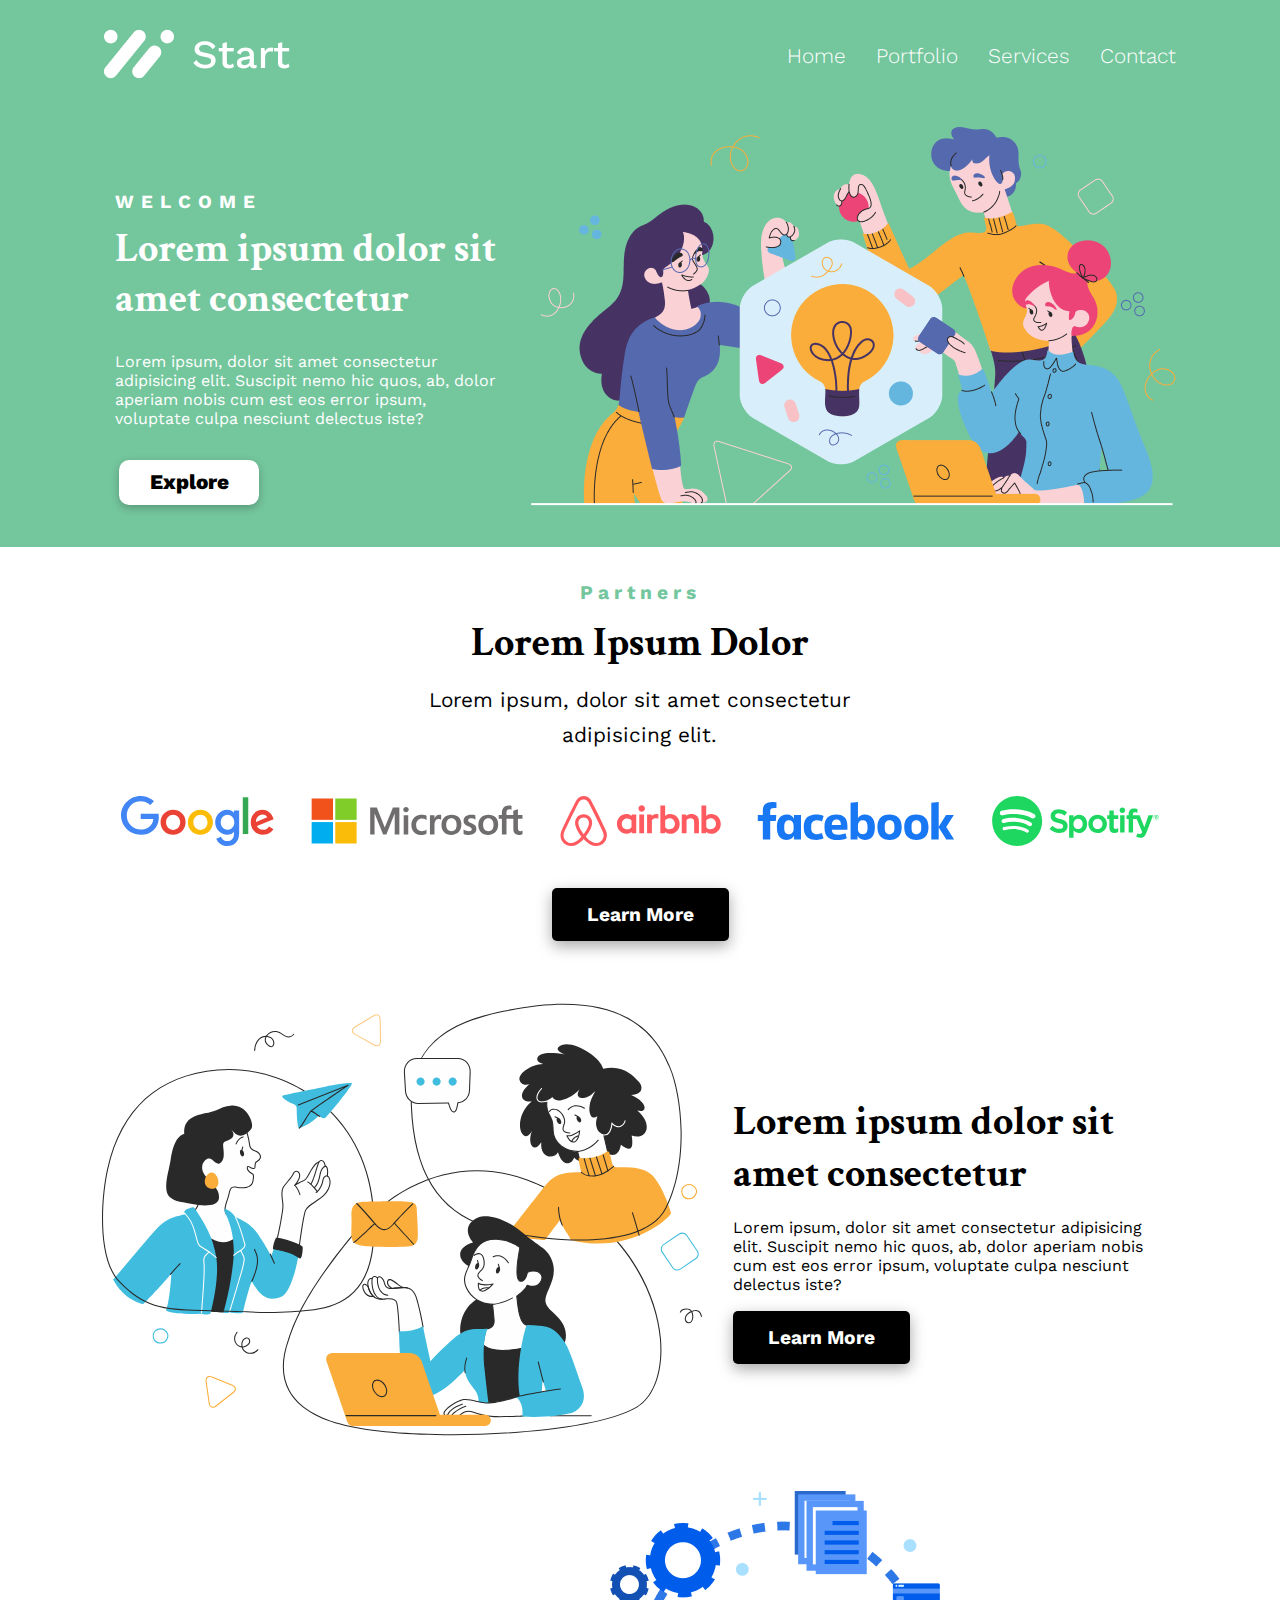
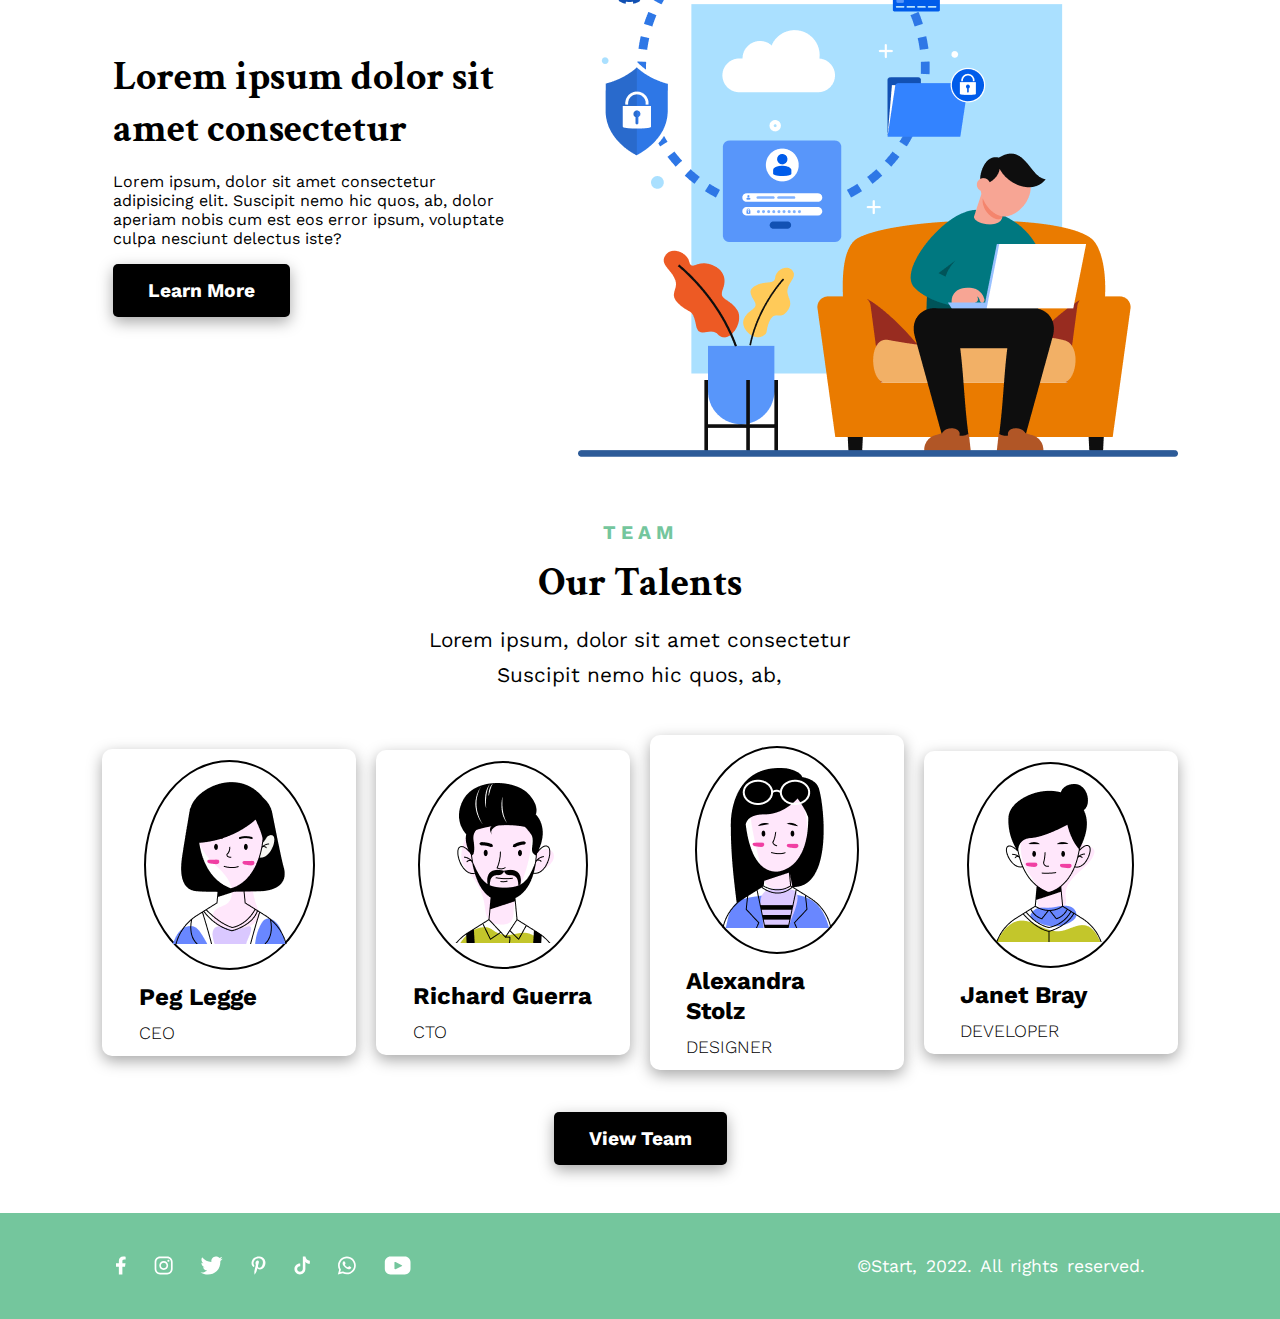
==== index.html @ eab358f7 "start figma templeat" ====
<!DOCTYPE html>
<html lang="en">
  <head>
    <meta charset="UTF-8" />
    <meta name="viewport" content="width=device-width, initial-scale=1.0" />
    <title>Document</title>
    <link rel="stylesheet" href="./style.css" />
  </head>
  <body>
    <header>
      <section id="sec1">
        <nav role="navbar">
          <article class="navbar">
            <div class="nav-contents">
              <div class="nav-logo">
                <img src="home.image/nav-logo (1).png" alt="logo" />
              </div>
              <div class="nav-links">
                <ul class="nav-anchors-list">
                  <li>
                    <a href="./index.html">Home</a>
                  </li>
                  <li>
                    <a href="./Portfolio/index.html">Portfolio</a>
                  </li>
                  <li>
                    <a href="./Sevices/index.html">Services</a>
                  </li>
                  <li>
                    <a href="./Contacts/index.html">Contact</a>
                  </li>
                </ul>
              </div>
              <div class="mob-visibility-nav-list">
                <a
                  class="hamburg-img"
                  href="app.js:void(0)"
                  onclick="myFunction()"
                >
                  <img src="home.image/nav-list-logo.png" />
                </a>
                <div class="hamburg-menu">
                  <div class="menu-items">
                    <a href="./index.html">Home</a>
                  </div>
                  <div class="menu-items">
                    <a href="./Portfolio/index.html">Portfolio</a>
                  </div>
                  <div class="menu-items">
                    <a href="./Sevices/index.html">Services</a>
                  </div>
                  <div class="menu-items">
                    <a href="./Contacts/index.html">Contact US</a>
                  </div>
                </div>
              </div>
            </div>
          </article>
        </nav>
        <div class="hero-sec1">
          <div class="hero-sec-header">
            <h3>WELCOME</h3>
            <h5>Lorem ipsum dolor sit amet consectetur</h5>
            <p>
              Lorem ipsum, dolor sit amet consectetur adipisicing elit. Suscipit
              nemo hic quos, ab, dolor aperiam nobis cum est eos error ipsum,
              voluptate culpa nesciunt delectus iste?
            </p>
            <div class="explore-button-container">
              <div id="explore-button">Explore</div>
            </div>
          </div>
          <div class="hero-sec-img-container">
            <img src="home.image/Group.png" alt="image" />
          </div>
        </div>
      </section>
    </header>

    <main>
      <section id="sec2">
        <div class="sec2-header">
          <span>Partners</span>
          <h3>Lorem Ipsum Dolor</h3>
          <p>Lorem ipsum, dolor sit amet consectetur adipisicing elit.</p>
        </div>
        <div class="home-social-img-wrapper">
          <img class="nover" src="home.image/google.svg" />
          <img class="nover" src="home.image/microsoft.svg" />
          <img class="nover" src="home.image/airbub.svg" />
          <img class="nover" src="home.image/facebook.svg" />
          <img class="nover" src="home.image/spotify.svg" />
        </div>
        <div class="sec2-button-container">
          <div class="learn-more-button">Learn More</div>
        </div>
      </section>
      <section id="sec3">
        <div class="sec3-image-container">
          <img src="./home.image/logocopy.svg" alt="Image" />
        </div>
        <div class="sec3-content">
          <h3>Lorem ipsum dolor sit amet consectetur</h3>
          <p>
            Lorem ipsum, dolor sit amet consectetur adipisicing elit. Suscipit
            nemo hic quos, ab, dolor aperiam nobis cum est eos error ipsum,
            voluptate culpa nesciunt delectus iste?
          </p>
          <div class="learn-more-button" style="display: inline-block">
            Learn More
          </div>
        </div>
      </section>

      <section id="sec4">
        <div class="sec4-content">
          <h3>Lorem ipsum dolor sit amet consectetur</h3>
          <p>
            Lorem ipsum, dolor sit amet consectetur adipisicing elit. Suscipit
            nemo hic quos, ab, dolor aperiam nobis cum est eos error ipsum,
            voluptate culpa nesciunt delectus iste?
          </p>
          <div class="learn-more-button" style="display: inline-block">
            Learn More
          </div>
        </div>
        <div class="sec4-image-container">
          <img src="home.image/office image.png" alt="Image" />
        </div>
      </section>
      <section id="sec5">
        <div class="sec5-header">
          <span>team</span>
          <h3>Our Talents</h3>
          <p>
            Lorem ipsum, dolor sit amet consectetur Suscipit nemo hic quos, ab,
          </p>
        </div>
        <div class="sec5-team-container">
          <div class="team-details">
            <div class="team-content">
              <div class="member-image">
                <img src="home.image/member no1.png" alt="member-image" />
              </div>
              <div class="team-member-details">
                <h3>Peg Legge</h3>
                <h6>CEO</h6>
              </div>
            </div>
          </div>
          <div class="team-details">
            <div class="team-content">
              <div class="member-image">
                <img src="home.image/member no2.png" alt="member-image" />
              </div>
              <div class="team-member-details">
                <h3>Richard Guerra</h3>
                <h6>CTO</h6>
              </div>
            </div>
          </div>
          <div class="team-details">
            <div class="team-content">
              <div class="member-image">
                <img src="home.image/member no3.png" alt="member-image" />
              </div>
              <div class="team-member-details">
                <h3>Alexandra Stolz</h3>
                <h6>DESIGNER</h6>
              </div>
            </div>
          </div>
          <div class="team-details">
            <div class="team-content">
              <div class="member-image">
                <img src="home.image/member no4.png" alt="member-image" />
              </div>
              <div class="team-member-details">
                <h3>Janet Bray</h3>
                <h6>DEVELOPER</h6>
              </div>
            </div>
          </div>
        </div>
        <div class="sec5-button-container">
          <div class="sec5-button">View Team</div>
        </div>
      </section>
    </main>
    <footer>
      <section id="foot-section">
        <article class="footer-content">
          <div class="foot-social-links">
            <img class="hnover" src="home.image/social 1.svg" alt="social-logo" />
            <img class="hnover" src="home.image/social 2.svg" alt="social-logo" />
            <img class="hnover" src="home.image/social 3.svg" alt="social-logo" />
            <img class="hnover" src="home.image/social 4.svg" alt="social-logo" />
            <img class="hnover" src="home.image/social 5.svg" alt="social-logo" />
            <img class="hnover" src="home.image/social 6.svg" alt="social-logo" />
            <img class="hnover" src="home.image/social 7.svg" alt="social-logo" />
          </div>

          <div class="foot-end">
            <p>©Start, 2022. All rights reserved.</p>
          </div>
        </article>
      </section>
    </footer>
  </body>
</html>
---- style.css ----
/* Primary font  */
@import url("https://fonts.googleapis.com/css2?family=Crimson+Text:ital,wght@0,400;0,600;0,700;1,400;1,600;1,700&display=swap");

/* Secondary font  */
@import url("https://fonts.googleapis.com/css2?family=Work+Sans:ital,wght@0,100..900;1,100..900&display=swap");

body {
  margin: 0%;
  padding: 0%;
}

* {
  box-sizing: border-box;
}

:root {
  --pri-color: #74c69d;
  --pri-font: "Crimson Text";
  --sec-font: "Work Sans";
}

/* Nav Section  */
#sec1 {
  width: 100%;
  height: fit-content;
  border: 2px solid var(--pri-color);
  background-color: var(--pri-color);
  padding: 2% 8%;
}

/* Navbar Styling  */
.navbar {
  width: 100%;
  height: fit-content;
  display: flex;
  align-items: center;
  justify-content: center;
}

.nav-contents {
  width: 100%;
  display: flex;
  align-items: center;
  justify-content: space-between;
  align-content: baseline;
}

/* Nav Links  */
.nav-links {
  width: fit-content;
  display: flex;
  align-items: center;
  justify-content: center;
}

.nav-links > .nav-anchors-list {
  display: flex;
  align-items: center;
  list-style: none;
  gap: 30px;
}

.nav-anchors-list > li:hover {
  color: black;
}

.nav-anchors-list a {
  color: #fff;
  text-decoration: none;
  font-family: var(--sec-font);
  font-size: 1.3rem;
  font-weight: 300;
  line-height: 25px;
}

.nav-anchors-list a:hover {
  font-size: 1.8rem;
  font-weight: 600;
  color: black;
}

/* Hero Section Styling  */
.hero-sec1 {
  width: 100%;
  height: fit-content;
  color: #fff;
  margin-top: 4%;
  display: flex;
  justify-content: space-between;
}
.nover:hover {
  transform: scale(0.5);
}
.hnover:hover {
  transform: scale(1.5);
}
.hero-sec-header {
  width: 50%;
  padding: 1%;
  padding-top: 6%;
  display: flex;
  flex-direction: column;
  gap: 12px;
}

.hero-sec-header > h3 {
  font-family: var(--sec-font);
  color: #fff;
  margin: 0%;
  line-height: 20px;
  letter-spacing: 7px;
}

.hero-sec-header > h5 {
  font-size: 2.5rem;
  font-family: var(--pri-font);
  line-height: 50px;
  margin: 0%;
}

.hero-sec-header > p {
  font-family: var(--sec-font);
  font-size: 1rem;
  font-weight: 400;
  width: 95%;
}

.explore-button-container {
  width: 100%;
  padding: 1%;
}

.explore-button-container > #explore-button {
  width: 20%;
  color: black;
  background-color: #fff;
  font-family: var(--sec-font);
  font-size: 1.3rem;
  font-weight: 800;
  display: flex;
  align-items: center;
  justify-content: center;
  padding: 10px 70px;
  line-height: 25px;
  border-radius: 10px;
  box-shadow: rgba(0, 0, 0, 0.35) 0px 5px 15px;
  box-shadow: rgba(0, 0, 0, 0.24) 0px 3px 8px;
}
.hero-sec-img-container {
  width: fit-content;
}
.mob-visibility-nav-list {
  display: none;
}
#sec2 {
  padding: 2% 8%;
  display: flex;
  flex-direction: column;
  align-items: center;
  justify-content: center;
  gap: 10px;
}

.sec2-header {
  width: 100%;
  padding: 1% 0%;
  display: flex;
  flex-direction: column;
  align-items: center;
  justify-content: center;
  gap: 15px;
}

.sec2-header > span {
  color: var(--pri-color);
  font-family: var(--sec-font);
  font-size: 1.2rem;
  font-weight: 700;
  letter-spacing: 5px;
  line-height: 20px;
}

.sec2-header > h3 {
  font-size: 2.5rem;
  font-family: var(--pri-font);
  line-height: 50px;
  font-weight: 700;
  margin: 0%;
}

.sec2-header > p {
  font-size: 1.3rem;
  font-family: var(--sec-font);
  font-weight: 400;
  line-height: 35px;
  width: 40%;
  text-align: center;
  margin: 0%;
}

.home-social-img-wrapper {
  width: 100%;
  height: fit-content;
  margin-top: 1%;
  padding: 1% 0%;
  display: flex;
  align-items: center;
  justify-content: space-around;
}

.sec2-button-container {
  width: 100%;
  padding: 1% 0%;
  display: flex;
  align-items: center;
  justify-content: center;
  margin-top: 1%;
}

.learn-more-button {
  text-align: center;
  padding: 15px 35px;
  background-color: black;
  color: #fff;
  font-size: 1.2rem;
  font-family: var(--sec-font);
  font-weight: 700;
  border-radius: 5px;
  box-shadow: rgba(0, 0, 0, 0.35) 0px 5px 15px;
}

#sec3 {
  width: 100%;
  height: fit-content;
  padding: 2% 8%;
  display: flex;
  align-items: center;
  gap: 20px;
}

.sec3-image-container {
  width: fit-content;
  height: fit-content;
}
.sec3-content {
  width: 50%;
  padding: 1%;
}

.sec3-content > h3 {
  font-family: var(--pri-font);
  font-size: 2.5rem;
  font-weight: 800;
  margin: 4% 0%;
}

.sec3-content > p {
  font-family: var(--sec-font);
  font-size: 1rem;
  font-weight: 400;
  margin: 4% 0%;
}

/* Section 4 Styling  */
#sec4 {
  width: 100%;
  height: fit-content;
  padding: 2% 8%;
  display: flex;
  align-items: center;
  gap: 50px;
}

/* Sec 4 Content  */
.sec4-content {
  width: 50%;
  padding: 1%;
}

.sec4-content > h3 {
  font-family: var(--pri-font);
  font-size: 2.5rem;
  font-weight: 800;
  margin: 4% 0%;
}

.sec4-content > p {
  font-family: var(--sec-font);
  font-size: 1rem;
  font-weight: 400;
  margin: 4% 0%;
}

/* Sec 4 Image Container  */
.sec4-image-container {
  width: fit-content;
  height: fit-content;
}
/* Section 5 Styling  */

/* Section 5 Stylings  */
#sec5 {
  padding: 2% 8%;
  display: flex;
  flex-direction: column;
  align-items: center;
  justify-content: center;
  gap: 10px;
}

/* Section 2 Header  */
.sec5-header {
  width: 100%;
  padding: 1% 0%;
  display: flex;
  flex-direction: column;
  align-items: center;
  justify-content: center;
  gap: 15px;
}

.sec5-header > span {
  color: var(--pri-color);
  font-family: var(--sec-font);
  font-size: 1.2rem;
  font-weight: 700;
  letter-spacing: 5px;
  line-height: 20px;
  text-transform: uppercase;
}

.sec5-header > h3 {
  font-size: 2.5rem;
  font-family: var(--pri-font);
  line-height: 50px;
  font-weight: 700;
  margin: 0%;
}

.sec5-header > p {
  font-size: 1.3rem;
  font-family: var(--sec-font);
  font-weight: 400;
  line-height: 35px;
  width: 40%;
  text-align: center;
  margin: 0%;
}

/* Sec 5 Team div Container  */
.sec5-team-container {
  width: 100%;
  margin-top: 1%;
  padding: 1% 0%;
  display: flex;
  align-items: center;
  gap: 20px;
}

.team-details {
  width: 25%;
  height: fit-content;
  display: flex;
  padding: 1% 1%;
  display: flex;
  flex-direction: column;
  box-shadow: rgba(0, 0, 0, 0.35) 0px 5px 15px;
  border-radius: 10px;
}

/* Team Content Div  */
.team-content {
  width: 100%;
  display: flex;
  flex-direction: column;
  align-items: center;
  justify-content: center;
  gap: 10px;
}

.member-image {
  border: 2px solid black;
  padding: 20px 20px;
  border-radius: 50%;
}

.team-member-details {
  width: 80%;
  padding: 1%;
}

.team-member-details > h3 {
  margin: 0%;
  font-family: var(--sec-font);
  font-size: 1.5rem;
  line-height: 30px;
}

.team-member-details > h6 {
  margin: 0%;
  font-family: var(--sec-font);
  margin-top: 6%;
  font-size: 1.1rem;
  font-weight: 300;
}

/* <!-- Sec5 Button Container  --> */
.sec5-button-container {
  width: 100%;
  padding: 2% 0%;
  display: flex;
  align-items: center;
  justify-content: center;
}

.sec5-button {
  text-align: center;
  padding: 15px 35px;
  background-color: black;
  color: #fff;
  font-size: 1.2rem;
  font-family: var(--sec-font);
  font-weight: 700;
  border-radius: 5px;
  box-shadow: rgba(0, 0, 0, 0.35) 0px 5px 15px;
}

/* Footer Styling  */
/* Footer Section  */
#foot-section {
  width: 100%;
  height: fit-content;
  background-color: var(--pri-color);
  display: flex;
  align-items: center;
  justify-content: center;
  padding: 2% 8%;
}

.footer-content {
  width: 100%;
  display: flex;
  align-items: center;
  justify-content: space-between;
}
.foot-social-links {
  width: 30%;
  padding: 1% 0%;
  display: flex;
  align-items: center;
  justify-content: space-around;
}

/* Foot End Para  */
.foot-end {
  padding: 0% 3%;
}

.foot-end > p {
  color: #fff;
  font-family: var(--sec-font);
  font-size: 1.1rem;
  word-spacing: 3px;
}
@media (min-width: 200px) and (max-width: 400px) {
  .nav-contents {
    width: 100%;
    display: flex;
    align-items: first baseline;
    justify-content: space-between;
    align-content: baseline;
  }

  /* Nav Links  */
  .nav-logo > img {
    width: 60%;
  }

  .nav-links {
    display: none;
  }

  /* <!-- Mob Visibility Nav List  --> */
  .mob-visibility-nav-list {
    width: 50%;
    padding: 1%;
    display: flex;
    flex-direction: column;
    align-items: flex-end;
  }

  /* Hamburger Image Div  */
  .hamburg-img {
    border: 1px solid white;
    width: fit-content;
    padding: 0.5%;
    text-align: center;
  }

  /* Hamburger Menu  */
  .hamburg-menu {
    background-color: #fff;
    width: 100%;
    display: flex;
    flex-direction: column;
    align-items: center;
    justify-content: center;
    padding: 2%;
    padding-bottom: 6%;
    margin-top: 10%;
    border-radius: 10px;
    display: none;
  }

  .hamburg-menu > .menu-items {
    width: 90%;
    border-bottom: 1px solid black;
    margin-top: 4%;
    padding: 4%;
    display: flex;
    align-items: center;
    justify-content: center;
  }

  .menu-items > a {
    text-decoration: none;
    color: black;
    width: 100%;
    height: 100%;
    text-align: center;
    font-size: 1rem;
    font-weight: 600;
    font-family: var(--sec-font);
  }

  /* Hero Section Styling  */
  .hero-sec1 {
    display: flex;
    flex-direction: column;
    justify-content: center;
    align-items: center;
    margin-top: 6%;
  }

  .hero-sec-header {
    width: 100%;
    display: flex;
    flex-direction: column;
    /* align-items: center; */
    justify-content: center;
    gap: 12px;
    order: 2;
  }

  .hero-sec-header > h5 {
    font-size: 1.9rem;
    line-height: 30px;
  }

  .hero-sec-header > p {
    width: 100%;
  }

  /* Hero Section Explore Button  */
  .explore-button-container {
    padding: 0%;
  }

  .hero-sec-img-container {
    width: 100%;
  }

  .hero-sec-img-container > img {
    width: 100%;
  }

  /* Sec 2 Styling  */

  #sec2 {
    gap: 30px;
  }

  .sec2-header > span {
    font-size: 1.1rem;
  }

  .sec2-header > h3 {
    font-size: 1.5rem;
  }

  .sec2-header > p {
    width: 100%;
  }

  .sec2-header {
    margin-top: 4%;
  }

  /* Home Social Img Wrapper  */
  .home-social-img-wrapper {
    display: flex;
    flex-direction: column;
    align-items: center;
    justify-content: center;
    gap: 40px;
    margin-top: 12%;
  }

  /* Section 3 Styling  */
  #sec3 {
    width: 100%;
    display: flex;
    flex-direction: column;
    align-items: center;
    margin-top: 10%;
  }

  /* Sec 3 Image Container  */
  .sec3-image-container {
    width: 100%;
    height: fit-content;
    padding: 2% 0%;
  }

  .sec3-image-container > img {
    width: 100%;
  }

  /* Sec 3 Content  */
  .sec3-content {
    width: 100%;
    padding: 1%;
  }

  .sec3-content > h3 {
    font-size: 1.5rem;
  }

  .sec3-content > p {
    font-size: 1rem;
    font-weight: 300;
    width: 95%;
    line-height: 18px;
    margin: 10% 0%;
  }

  /* Section 3 Styling  */
  #sec4 {
    width: 100%;
    display: flex;
    flex-direction: column;
    align-items: center;
    margin-top: 10%;
  }

  /* Sec 4 Image Container  */
  .sec4-image-container {
    width: 100%;
    height: fit-content;
    padding: 2% 0%;
  }

  .sec4-image-container > img {
    width: 100%;
  }

  /* Sec 4 Content  */
  .sec4-content {
    width: 100%;
    padding: 1%;
    order: 2;
  }

  .sec4-content > h3 {
    font-size: 1.5rem;
  }

  .sec4-content > p {
    font-size: 1rem;
    font-weight: 300;
    width: 95%;
    line-height: 18px;
    margin: 10% 0%;
  }

  /* Sec 5 Styling  */

  #sec5 {
    gap: 20px;
    margin-top: 12%;
  }

  .sec5-header {
    margin-top: 4%;
  }

  .sec5-header > span {
    font-size: 1.1rem;
  }

  .sec5-header > h3 {
    font-size: 1.5rem;
  }

  .sec5-header > p {
    width: 90%;
  }

  /* Sec 5 Team div Container  */
  /* Team Member Details  */
  .sec5-team-container {
    display: flex;
    flex-direction: column;
    align-items: center;
  }

  .team-details {
    width: 100%;
    display: flex;
    padding: 6% 1%;
  }

  /* Footer Styling  */
  /* Footer Section  */

  .footer-content {
    width: 100%;
    display: flex;
    flex-direction: column;
    align-items: center;
  }

  .foot-social-links {
    width: 100%;
    padding: 4% 0%;
    margin-top: 12%;
    display: flex;
    align-items: center;
    justify-content: space-around;
  }
}
.nover:hover {
  transform: scale(0.5);
}
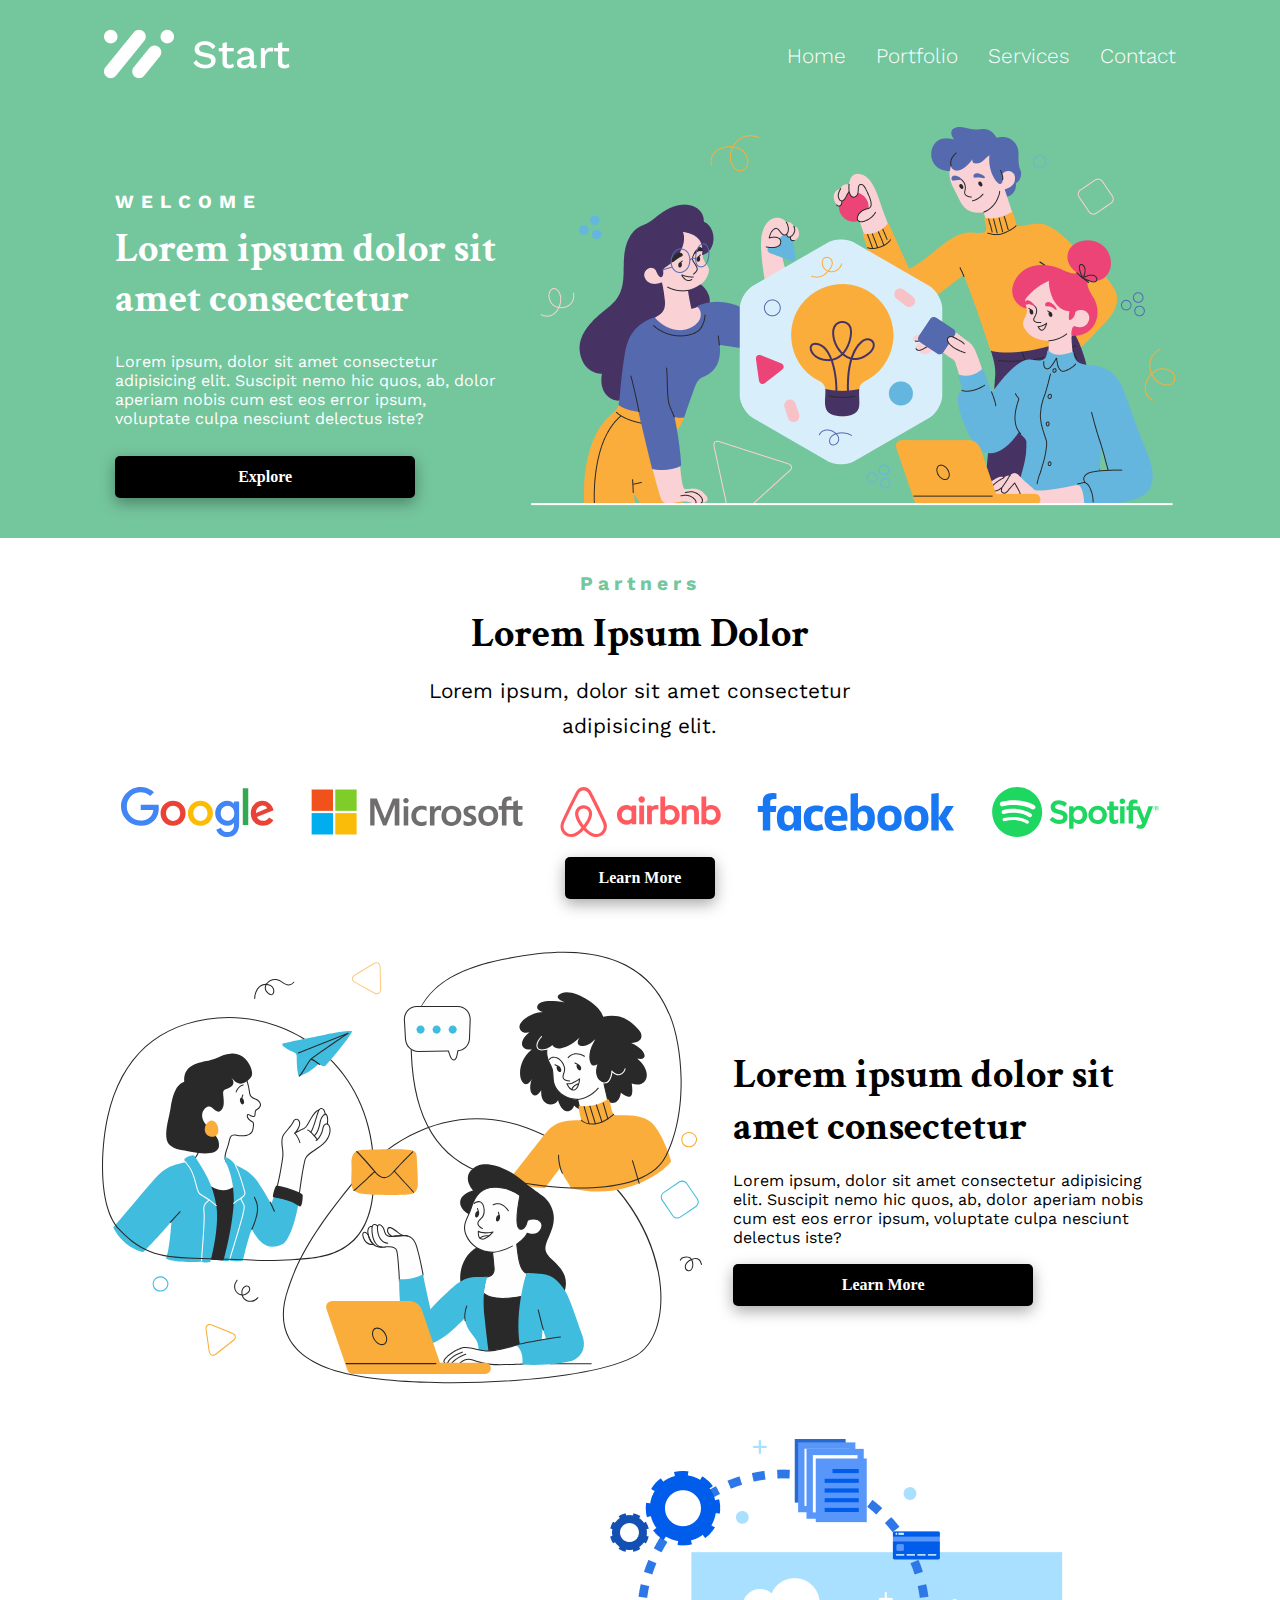
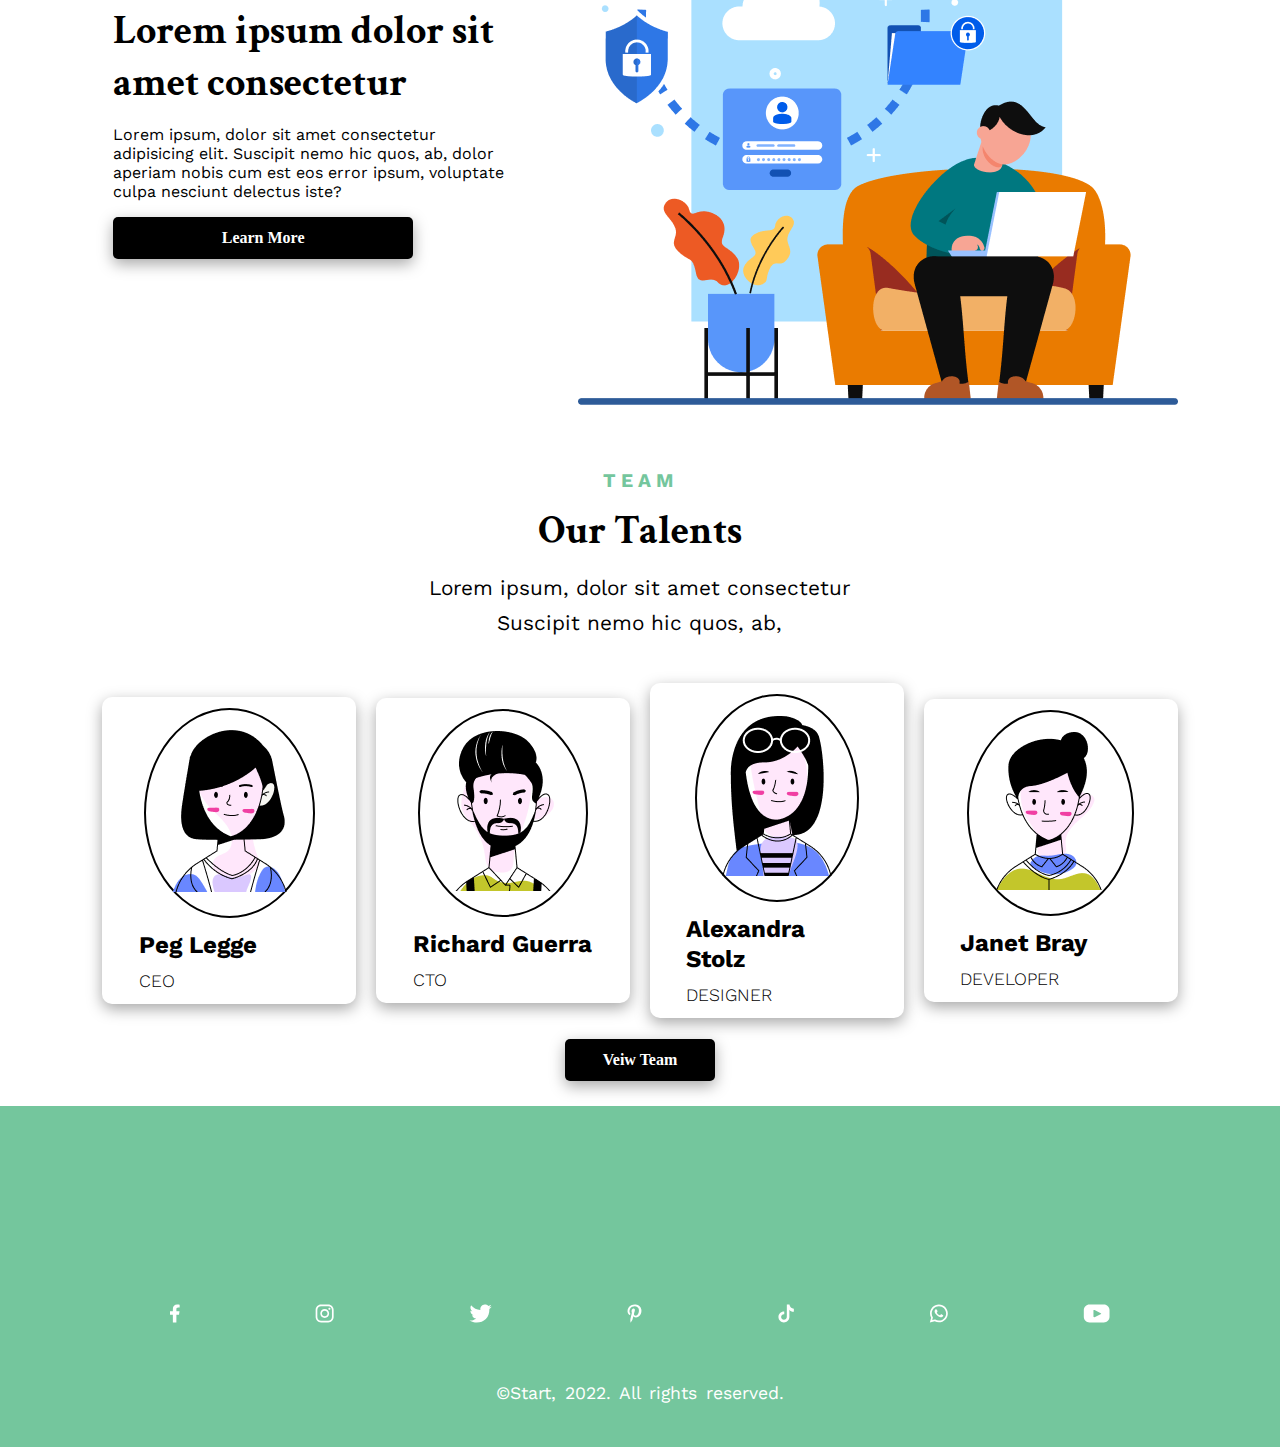
==== commit 4713dcfd: "figma full templeate" ====
--- a/index.html
+++ b/index.html
@@ -3,7 +3,7 @@
   <head>
     <meta charset="UTF-8" />
     <meta name="viewport" content="width=device-width, initial-scale=1.0" />
-    <title>Document</title>
+    <title>Start UP | Home</title>
     <link rel="stylesheet" href="./style.css" />
   </head>
   <body>
@@ -24,10 +24,10 @@
                     <a href="./Portfolio/index.html">Portfolio</a>
                   </li>
                   <li>
-                    <a href="./Sevices/index.html">Services</a>
-                  </li>
-                  <li>
-                    <a href="./Contacts/index.html">Contact</a>
+                    <a href="./services/index.html">Services</a>
+                  </li>
+                  <li>
+                    <a href="./contact/index.html">Contact</a>
                   </li>
                 </ul>
               </div>
@@ -66,9 +66,10 @@
               nemo hic quos, ab, dolor aperiam nobis cum est eos error ipsum,
               voluptate culpa nesciunt delectus iste?
             </p>
-            <div class="explore-button-container">
+            <!-- <div class="explore-button-container">
               <div id="explore-button">Explore</div>
-            </div>
+            </div> -->
+            <div class="button"><a href="#">Explore</a></div>
           </div>
           <div class="hero-sec-img-container">
             <img src="home.image/Group.png" alt="image" />
@@ -91,9 +92,7 @@
           <img class="nover" src="home.image/facebook.svg" />
           <img class="nover" src="home.image/spotify.svg" />
         </div>
-        <div class="sec2-button-container">
-          <div class="learn-more-button">Learn More</div>
-        </div>
+        <div class="button" style="width: 150px;"><a href="#">Learn More</a></div>
       </section>
       <section id="sec3">
         <div class="sec3-image-container">
@@ -106,9 +105,7 @@
             nemo hic quos, ab, dolor aperiam nobis cum est eos error ipsum,
             voluptate culpa nesciunt delectus iste?
           </p>
-          <div class="learn-more-button" style="display: inline-block">
-            Learn More
-          </div>
+          <div class="button"><a href="#">Learn More</a></div>
         </div>
       </section>
 
@@ -120,9 +117,7 @@
             nemo hic quos, ab, dolor aperiam nobis cum est eos error ipsum,
             voluptate culpa nesciunt delectus iste?
           </p>
-          <div class="learn-more-button" style="display: inline-block">
-            Learn More
-          </div>
+          <div class="button"><a href="#">Learn More</a></div>
         </div>
         <div class="sec4-image-container">
           <img src="home.image/office image.png" alt="Image" />
@@ -182,22 +177,48 @@
             </div>
           </div>
         </div>
-        <div class="sec5-button-container">
-          <div class="sec5-button">View Team</div>
-        </div>
+        <div class="button" style="width: 150px;"><a href="#">Veiw Team</a></div>
       </section>
     </main>
     <footer>
       <section id="foot-section">
         <article class="footer-content">
           <div class="foot-social-links">
-            <img class="hnover" src="home.image/social 1.svg" alt="social-logo" />
-            <img class="hnover" src="home.image/social 2.svg" alt="social-logo" />
-            <img class="hnover" src="home.image/social 3.svg" alt="social-logo" />
-            <img class="hnover" src="home.image/social 4.svg" alt="social-logo" />
-            <img class="hnover" src="home.image/social 5.svg" alt="social-logo" />
-            <img class="hnover" src="home.image/social 6.svg" alt="social-logo" />
-            <img class="hnover" src="home.image/social 7.svg" alt="social-logo" />
+            <img
+              class="hnover"
+              src="home.image/social 1.svg"
+              alt="social-logo"
+            />
+            <img
+              class="hnover"
+              src="home.image/social 2.svg"
+              alt="social-logo"
+            />
+            <img
+              class="hnover"
+              src="home.image/social 3.svg"
+              alt="social-logo"
+            />
+            <img
+              class="hnover"
+              src="home.image/social 4.svg"
+              alt="social-logo"
+            />
+            <img
+              class="hnover"
+              src="home.image/social 5.svg"
+              alt="social-logo"
+            />
+            <img
+              class="hnover"
+              src="home.image/social 6.svg"
+              alt="social-logo"
+            />
+            <img
+              class="hnover"
+              src="home.image/social 7.svg"
+              alt="social-logo"
+            />
           </div>
 
           <div class="foot-end">
--- a/style.css
+++ b/style.css
@@ -728,11 +728,13 @@
     display: flex;
     flex-direction: column;
     align-items: center;
+    flex-wrap: wrap;
   }
 
   .foot-social-links {
     width: 100%;
     padding: 4% 0%;
+    flex-wrap: wrap;
     margin-top: 12%;
     display: flex;
     align-items: center;
@@ -742,3 +744,45 @@
 .nover:hover {
   transform: scale(0.5);
 }
+.footer-content {
+  width: 100%;
+  display: flex;
+  flex-direction: column;
+  align-items: center;
+  flex-wrap: wrap;
+}
+
+.foot-social-links {
+  width: 100%;
+  padding: 4% 0%;
+  flex-wrap: wrap;
+  margin-top: 12%;
+  display: flex;
+  align-items: center;
+  justify-content: space-around;
+}
+.button {
+  background-color: black;
+  color: #fff;
+  padding: 12px;
+  border-radius: 5px;
+  box-shadow: rgba(0, 0, 0, 0.35) 0px 5px 15px;
+  text-align: center;
+  width: 300px;
+}
+.button > a {
+  color: #fff;
+  font-size: 1rem;
+  font-weight: 700;
+  text-decoration: none;
+  text-align: center;
+}
+.button:hover {
+  transform: scale(1.2);
+}
+.images > img:hover {
+  transform: scale(1.3);
+}
+.team-details:hover {
+  transform: scale(1.1);
+}
